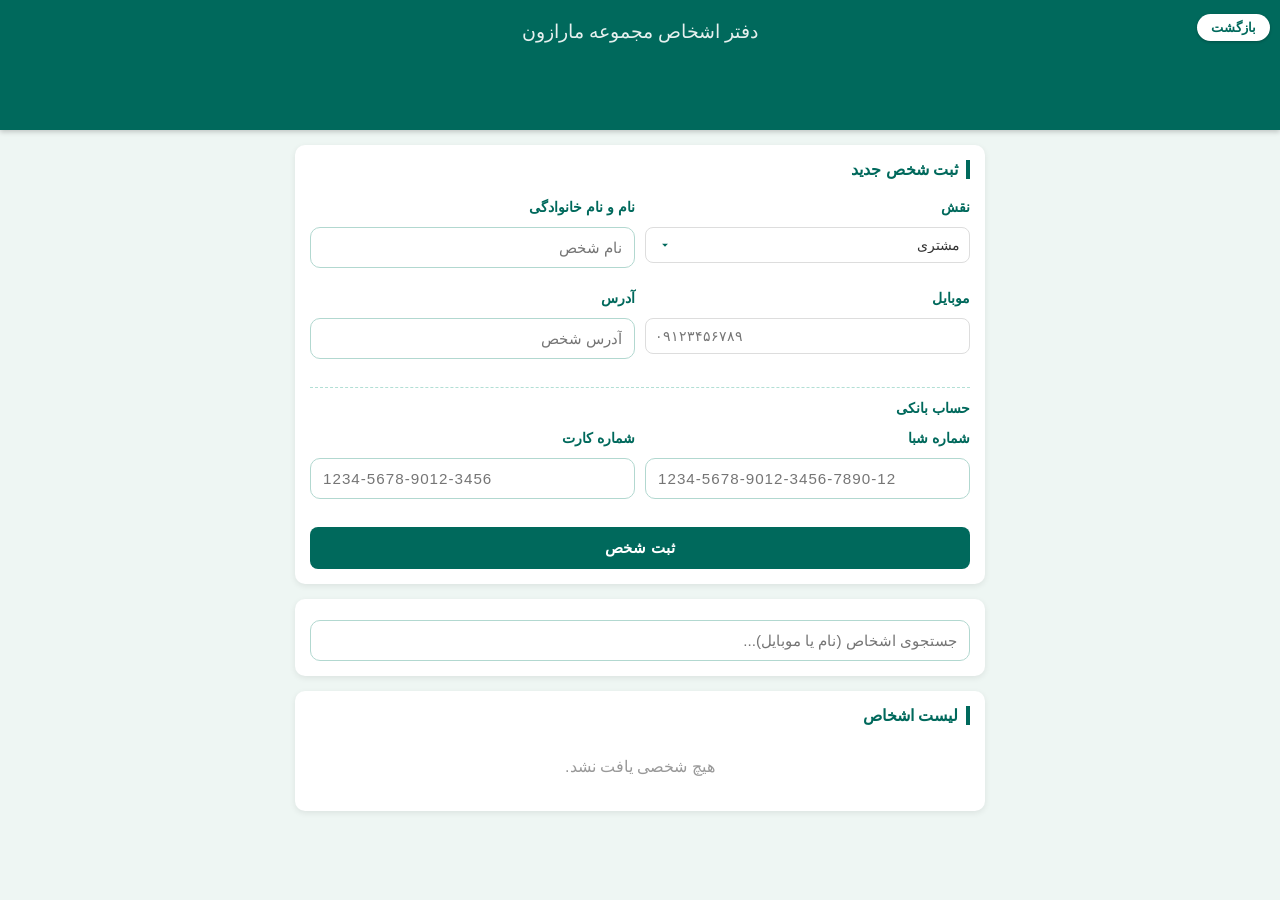
==== parties.html @ 7fa41192 "feat: initial commit for marazon ledger" ====
<!DOCTYPE html>
<html lang="fa" dir="rtl">
<head>
    <meta charset="UTF-8" />
    <meta name="viewport" content="width=device-width, initial-scale=1.0, maximum-scale=1.0, user-scalable=no" />
    <title>دفتر اشخاص | مارازون</title>
    <meta name="theme-color" content="#00695c" />
    <link rel="manifest" href="./manifest.json" />
    <link rel="stylesheet" href="./style.css" />

    <style>
        html, body { width: 100%; max-width: 100%; overflow-x: hidden; margin: 0; padding: 0; background: #eef6f3; font-family: Tahoma, sans-serif; }

        /* ===== هدر بوتیا ===== */
        .app-header {
            background: #00695c;
            color: #ffffff;
            padding: 20px 15px;
            text-align: center;
            box-shadow: 0 2px 5px rgba(0, 0, 0, 0.2);
            position: relative;
            display: flex;
            flex-direction: column;
            align-items: center;
        }
        .app-header h3 { font-size: 1.2rem; margin: 0; }
        .back-btn {
            position: absolute;
            right: 10px;
            top: 14px;
            background: #ffffff;
            color: #00695c;
            border: none;
            padding: 6px 14px;
            border-radius: 20px;
            font-weight: bold;
            cursor: pointer;
            font-family: inherit;
            box-shadow: 0 1px 3px rgba(0, 0, 0, 0.25);
        }

        /* ===== بدنه ===== */
        .container { padding: 15px; max-width: 720px; margin: auto; }

        .card {
            background: #ffffff;
            padding: 15px;
            border-radius: 10px;
            margin-bottom: 15px;
            box-shadow: 0 2px 6px rgba(0, 0, 0, 0.08);
        }
        .card h2 {
            margin: 0 0 12px;
            font-size: 1rem;
            color: #00695c;
            border-right: 4px solid #00695c;
            padding-right: 8px;
        }

        input, select {
            width: 100%;
            padding: 9px;
            margin-top: 6px;
            border-radius: 8px;
            border: 1px solid #ddd;
            box-sizing: border-box;
            font-family: inherit;
            font-size: 0.9rem;
        }
        label { font-size: 0.75rem; color: #666; display: block; }
        .form-group { margin-top: 8px; }
        .form-row { display: grid; grid-template-columns: 1fr 1fr; gap: 10px; }

        /* ===== دکمه‌ها ===== */
        .btn-primary {
            background: #00695c;
            color: #ffffff;
            border: none;
            padding: 12px;
            margin-top: 14px;
            width: 100%;
            border-radius: 8px;
            font-weight: bold;
            cursor: pointer;
            font-family: inherit;
            font-size: 0.95rem;
            transition: background 0.2s;
        }
        .btn-primary:hover { background: #008577; }
        .btn-cancel {
            background: #9e9e9e;
            color: #ffffff;
            border: none;
            padding: 12px;
            margin-top: 8px;
            width: 100%;
            border-radius: 8px;
            font-weight: bold;
            cursor: pointer;
            font-family: inherit;
        }

        /* ===== بخش حساب بانکی ===== */
        .bank-section {
            margin-top: 14px;
            padding-top: 12px;
            border-top: 1px dashed #b2dfd5;
        }
        .bank-title { font-weight: bold; color: #00695c; font-size: 0.9rem; display: block; margin-bottom: 6px; }
        .card-number, .sheba-number {
            text-align: left;
            direction: ltr;
            letter-spacing: 1px;
        }

        /* ===== لیست اشخاص ===== */
        .party-item {
            padding: 12px 10px;
            border-bottom: 1px solid #eee;
            display: flex;
            justify-content: space-between;
            align-items: center;
            gap: 10px;
            transition: background 0.2s;
        }
        .party-item:last-child { border-bottom: none; }
        .party-item:hover { background: #fafafa; }

        .party-info { flex: 1; min-width: 0; }
        .party-name-row { display: flex; align-items: center; gap: 8px; flex-wrap: wrap; }
        .party-name { font-weight: bold; color: #333; font-size: 0.95rem; }
        .party-mobile { display: block; color: #888; font-size: 0.75rem; margin-top: 3px; direction: ltr; text-align: right; }

        .role-badge {
            font-size: 0.65rem;
            padding: 2px 8px;
            border-radius: 12px;
            font-weight: bold;
            white-space: nowrap;
        }
        .role-customer { background: #e0f2ed; color: #00796b; }
        .role-supplier { background: #e4f0ec; color: #00695c; }
        .role-employee { background: #e0f2f1; color: #00796b; }

        /* ===== دکمه‌های کپی (سنجاق) ===== */
        .party-copy-btns {
            display: flex;
            gap: 4px;
            flex-wrap: wrap;
            margin-top: 6px;
        }
        .copy-btn {
            background: #edf5f2;
            color: #37474f;
            border: none;
            padding: 3px 9px;
            border-radius: 12px;
            cursor: pointer;
            font-size: 0.7rem;
            font-family: inherit;
            transition: background 0.2s;
        }
        .copy-btn:hover { background: #cfd8dc; }

        .party-balance-box { text-align: left; min-width: 110px; }
        .balance { font-weight: bold; font-size: 0.95rem; direction: ltr; }
        .balance-green { color: #2e7d32; }
        .balance-red { color: #c62828; }
        .balance-neutral { color: #757575; }
        .text-positive { color: #2e7d32; }
        .text-negative { color: #c62828; }
        .text-neutral  { color: #757575; }
        .status-text { font-size: 0.68rem; display: block; margin-top: 2px; }

        .action-btns { margin-top: 6px; display: flex; justify-content: flex-end; gap: 4px; }
        .edit-btn {
            background: #008577;
            color: #ffffff;
            border: none;
            padding: 4px 9px;
            border-radius: 6px;
            cursor: pointer;
            font-size: 0.72rem;
            font-family: inherit;
        }
        .delete-btn {
            background: #c62828;
            color: #ffffff;
            border: none;
            padding: 4px 9px;
            border-radius: 6px;
            cursor: pointer;
            font-size: 0.72rem;
            font-family: inherit;
        }

        @media (max-width: 480px) {
            .form-row { grid-template-columns: 1fr 1fr; gap: 8px; }
            .party-balance-box { min-width: 85px; }
            .balance { font-size: 0.85rem; }
        }
    </style>
</head>

<body>
    <div id="appShell">
        <header class="app-header">
            <button class="back-btn" onclick="goBack()">بازگشت</button>
            <h3>دفتر اشخاص مجموعه مارازون</h3>
        </header>

        <main class="container">
            <!-- ===== فرم ثبت / ویرایش ===== -->
            <section class="card">
                <h2 id="formTitle">ثبت شخص جدید</h2>
                <input type="hidden" id="editId" />

                <div class="form-row">
                    <div class="form-group">
                        <label for="partyRole">نقش</label>
                        <select id="partyRole">
                            <option value="customer">مشتری</option>
                            <option value="supplier">تأمین‌کننده</option>
                        </select>
                    </div>
                    <div class="form-group">
                        <label for="partyName">نام و نام خانوادگی</label>
                        <input type="text" id="partyName" placeholder="نام شخص" autocomplete="off" />
                    </div>
                </div>

                <div class="form-row">
                    <div class="form-group">
                        <label for="partyPhone">موبایل</label>
                        <input type="tel" id="partyPhone" placeholder="۰۹۱۲۳۴۵۶۷۸۹" maxlength="11" inputmode="numeric" />
                    </div>
                    <div class="form-group">
                        <label for="partyAddress">آدرس</label>
                        <input type="text" id="partyAddress" placeholder="آدرس شخص" autocomplete="off" />
                    </div>
                </div>

                <div class="bank-section">
                    <span class="bank-title">حساب بانکی</span>
                    <div class="form-row">
                        <div class="form-group">
                            <label for="partyIban">شماره شبا</label>
                            <input class="sheba-number" id="partyIban" type="text" placeholder="1234-5678-9012-3456-7890-12" maxlength="29" inputmode="numeric" oninput="handleGroupedInput(this, 4, 24)" />
                        </div>
                        <div class="form-group">
                            <label for="partyCardNumber">شماره کارت</label>
                            <input class="card-number" id="partyCardNumber" type="text" placeholder="1234-5678-9012-3456" maxlength="19" inputmode="numeric" oninput="handleGroupedInput(this, 4, 16)" />
                        </div>
                    </div>
                </div>

                <button id="submitBtn" class="btn-primary" onclick="savePartyHandler()">ثبت شخص</button>
                <button id="cancelBtn" class="btn-cancel" style="display: none;" onclick="cancelEdit()">انصراف از ویرایش</button>
            </section>

            <!-- ===== جستجو ===== -->
            <section class="card">
                <input type="text" id="searchInput" placeholder="جستجوی اشخاص (نام یا موبایل)..." oninput="loadParties()" />
            </section>

            <!-- ===== لیست اشخاص ===== -->
            <section class="card">
                <h2>لیست اشخاص</h2>
                <div id="partiesList"></div>
            </section>
        </main>
    </div>

    <script src="./db.js"></script>
    <script src="./finance.js"></script>
    <script>
        /* ---------- ابزار ارقام فارسی/انگلیسی ---------- */
        function toPersianDigits(str) {
            return String(str).replace(/\d/g, d => "۰۱۲۳۴۵۶۷۸۹"[d]);
        }
        function toEnglishDigits(str) {
            return String(str).replace(/[۰-۹]/g, d => "۰۱۲۳۴۵۶۷۸۹".indexOf(d));
        }

        function formatGroupedDigits(value, groupSize = 4, maxDigits = 24) {
            const digits = toEnglishDigits(value).replace(/\D/g, "").slice(0, maxDigits);
            const groups = [];
            for (let i = 0; i < digits.length; i += groupSize) {
                groups.push(digits.slice(i, i + groupSize));
            }
            return groups.join("-");
        }
        function handleGroupedInput(input, groupSize = 4, maxDigits = 24) {
            input.value = formatGroupedDigits(input.value, groupSize, maxDigits);
        }

        function escapeHtml(str) {
            return String(str || "").replace(/[&<>"']/g, c => ({
                "&": "&amp;", "<": "&lt;", ">": "&gt;", '"': "&quot;", "'": "&#39;"
            }[c]));
        }

        function formatNumber(n) {
            const num = Number(n || 0);
            const sign = num < 0 ? "-" : "";
            const abs = Math.abs(num);
            const grouped = abs.toLocaleString("en-US");
            return toPersianDigits(sign + grouped).replace(/,/g, "٬");
        }

        /* ---------- نمایش مانده (از دید طرف حساب) ---------- */
        function getBalancePresentation(balance) {
            const value = Number(balance) || 0;

            if (value < 0) {
                return { sign: "−", amount: Math.abs(value), className: "text-negative", color: "#c62828", label: "بدهکار" };
            }
            if (value > 0) {
                return { sign: "+", amount: value, className: "text-positive", color: "#2e7d32", label: "بستانکار" };
            }
            return { sign: "", amount: 0, className: "text-neutral", color: "#757575", label: "تسویه" };
        }

        /* ---------- متادیتای نقش‌ها ---------- */
        const ROLE_META = {
            customer: { label: "مشتری", css: "role-customer" },
            supplier: { label: "تأمین‌کننده", css: "role-supplier" },
            employee: { label: "کارمند", css: "role-employee" }
        };

        /* ---------- ناوبری و وضعیت فرم ---------- */
        function goBack() { window.location.href = "index.html"; }

        function resetForm() {
            document.getElementById("editId").value = "";
            document.getElementById("partyName").value = "";
            document.getElementById("partyPhone").value = "";
            document.getElementById("partyAddress").value = "";
            document.getElementById("partyIban").value = "";
            document.getElementById("partyCardNumber").value = "";
            document.getElementById("partyRole").value = "customer";
            document.getElementById("submitBtn").innerText = "ثبت شخص";
            document.getElementById("cancelBtn").style.display = "none";
            document.getElementById("formTitle").innerText = "ثبت شخص جدید";
        }

        function cancelEdit() { resetForm(); }

        function startEdit(party) {
            document.getElementById("editId").value = party.id || "";
            document.getElementById("partyName").value = party.full_name || party.name || "";
            document.getElementById("partyRole").value = (Array.isArray(party.roles) && party.roles[0]) || party.role || "customer";
            document.getElementById("partyPhone").value = party.mobile ? toPersianDigits(party.mobile) : "";
            document.getElementById("partyAddress").value = party.address || "";
            document.getElementById("partyIban").value = party.iban ? formatGroupedDigits(party.iban, 4, 24) : "";
            document.getElementById("partyCardNumber").value = party.card_number ? formatGroupedDigits(party.card_number, 4, 16) : "";
            document.getElementById("submitBtn").innerText = "ذخیره تغییرات";
            document.getElementById("cancelBtn").style.display = "block";
            document.getElementById("formTitle").innerText = "ویرایش شخص";
            window.scrollTo({ top: 0, behavior: "smooth" });
        }

        /* ---------- ذخیره ---------- */
        async function savePartyHandler() {
            try {
                const full_name = document.getElementById("partyName").value.trim();
                const role = document.getElementById("partyRole").value;
                const phone = toEnglishDigits(document.getElementById("partyPhone").value).replace(/\D/g, "").slice(0, 11);
                const address = document.getElementById("partyAddress").value.trim();
                const iban = toEnglishDigits(document.getElementById("partyIban").value).replace(/\D/g, "").slice(0, 24);
                const card_number = toEnglishDigits(document.getElementById("partyCardNumber").value).replace(/\D/g, "").slice(0, 16);

                if (!full_name) { alert("نام شخص الزامی است"); return; }
                if (!role) { alert("نقش شخص الزامی است"); return; }

                const editId = document.getElementById("editId").value;

                const partyData = {
                    full_name,
                    roles: [role],
                    mobile: phone,
                    address,
                    iban,
                    card_number
                };
                if (editId) partyData.id = editId;

                console.log("📦 دادهٔ ارسالی به saveParty:", partyData);

                const saved = await boutiaDB.saveParty(partyData);
                console.log("✅ نتیجهٔ ذخیره:", saved);

                if (!saved) {
                    alert("ذخیره ناموفق بود (خروجی null)");
                    return;
                }

                resetForm();
                await loadParties();
            } catch (err) {
                console.error("❌ خطا در ذخیره شخص:", err);
                alert("خطا در ذخیره شخص: " + (err && err.message ? err.message : err));
            }
        }

        /* ---------- بارگذاری لیست ---------- */
        async function loadParties() {
            const listEl = document.getElementById("partiesList");
            try {
                const searchValue = toEnglishDigits(document.getElementById("searchInput").value.trim().toLowerCase());
                listEl.innerHTML = "";

                const parties = await financeCalc.getPartiesWithBalances();

                for (const party of parties) {
                    const name = party.full_name || party.name || "";
                    const mobile = String(party.mobile || "");

                    if (searchValue && !name.toLowerCase().includes(searchValue) && !mobile.includes(searchValue)) continue;

                    const roles = Array.isArray(party.roles) ? party.roles : (party.roles ? [party.roles] : []);
                    const isEmployee = roles.includes("employee");
                    const balance = party.balance || {};

                    const roleMeta = ROLE_META[roles[0]] || ROLE_META.customer;

                    let balanceBoxHtml = "";

                    if (isEmployee) {
                        const salaryPaid = Number(balance.salaryPaid) || 0;
                        balanceBoxHtml = `
                            <div class="balance text-neutral">${formatNumber(salaryPaid)}</div>
                            <span class="status-text">مجموع حقوق پرداختی</span>
                        `;
                    } else {
                        const p = getBalancePresentation(balance.balance);
                        const amountText = p.amount === 0 ? "۰" : (p.sign + formatNumber(p.amount));

                        balanceBoxHtml = `
                            <div class="balance ${p.className}">${amountText}</div>
                            <span class="status-text" style="color: ${p.color};">${p.label}</span>
                        `;
                    }

                    const copyBtnsHtml = `
                        <div class="party-copy-btns">
                            ${party.iban ? `<button class="copy-btn" onclick="copyPartyField(this, 'iban')">📌 شبا</button>` : ""}
                            ${party.card_number ? `<button class="copy-btn" onclick="copyPartyField(this, 'card_number')">📌 کارت</button>` : ""}
                            ${party.address ? `<button class="copy-btn" onclick="copyPartyField(this, 'address')">📌 آدرس</button>` : ""}
                        </div>
                    `;

                    const div = document.createElement("div");
                    div.className = "party-item";
                    div.innerHTML = `
                        <div class="party-info">
                            <div class="party-name-row">
                                <span class="party-name">${escapeHtml(name)}</span>
                                <span class="role-badge ${roleMeta.css}">${roleMeta.label}</span>
                            </div>
                            ${mobile ? `<small class="party-mobile">${toPersianDigits(mobile)}</small>` : ""}
                            ${copyBtnsHtml}
                        </div>
                        <div class="party-balance-box">
                            ${balanceBoxHtml}
                            <div class="action-btns">
                                <button class="edit-btn" onclick="startEditFromList(this)">ویرایش</button>
                                <button class="delete-btn" onclick="removePartyHandler(this)">حذف</button>
                            </div>
                        </div>
                    `;
                    div.dataset.partyJson = JSON.stringify(party);
                    listEl.appendChild(div);
                }

                if (listEl.children.length === 0) {
                    listEl.innerHTML = '<div style="text-align: center; padding: 20px; color: #999;">هیچ شخصی یافت نشد.</div>';
                }
            } catch (err) {
                console.error("❌ خطا در بارگذاری لیست:", err);
                listEl.innerHTML = '<div style="text-align: center; padding: 20px; color: #c62828;">خطا در بارگذاری لیست اشخاص.</div>';
            }
        }

        function startEditFromList(btn) {
            try {
                const party = JSON.parse(btn.closest(".party-item").dataset.partyJson);
                startEdit(party);
            } catch (err) {
                console.error("❌ خطا در ویرایش شخص:", err);
            }
        }

        async function removePartyHandler(btn) {
            try {
                const party = JSON.parse(btn.closest(".party-item").dataset.partyJson);
                if (!confirm(`آیا از حذف «${party.full_name || party.name}» مطمئن هستید؟`)) return;
                await boutiaDB.deleteParty(party.id);
                await loadParties();
            } catch (err) {
                console.error("❌ خطا در حذف شخص:", err);
                alert("خطا در حذف شخص: " + (err && err.message ? err.message : err));
            }
        }

        /* ---------- کپی در کلیپ‌بورد ---------- */
        async function copyTextToClipboard(text) {
            try {
                if (navigator.clipboard && window.isSecureContext) {
                    await navigator.clipboard.writeText(text);
                    return true;
                }
            } catch (e) {
                /* fallback به روش قدیمی */
            }
            try {
                const ta = document.createElement("textarea");
                ta.value = text;
                ta.style.position = "fixed";
                ta.style.opacity = "0";
                document.body.appendChild(ta);
                ta.focus();
                ta.select();
                const ok = document.execCommand("copy");
                document.body.removeChild(ta);
                return ok;
            } catch (e) {
                return false;
            }
        }

        async function copyPartyField(btn, field) {
            try {
                const party = JSON.parse(btn.closest(".party-item").dataset.partyJson);
                const map = {
                    iban: party.iban || "",
                    card_number: party.card_number || "",
                    address: party.address || ""
                };
                const value = map[field] || "";

                if (!value) {
                    alert("مقداری برای کپی وجود ندارد");
                    return;
                }

                const ok = await copyTextToClipboard(value);
                if (ok) {
                    const original = btn.innerHTML;
                    btn.innerHTML = "✅ کپی شد";
                    setTimeout(() => { btn.innerHTML = original; }, 1200);
                } else {
                    alert("کپی ناموفق بود");
                }
            } catch (err) {
                console.error("❌ خطا در کپی:", err);
            }
        }

        /* ---------- ورودی موبایل ---------- */
        document.getElementById("partyPhone").addEventListener("input", function (e) {
            const englishValue = toEnglishDigits(e.target.value).replace(/\D/g, "").slice(0, 11);
            e.target.value = toPersianDigits(englishValue);
        });

        /* ---------- راه‌اندازی ---------- */
        window.addEventListener("load", async () => {
            try {
                await boutiaDB.init();
                await loadParties();
            } catch (err) {
                console.error("❌ خطا در راه‌اندازی صفحه:", err);
                alert("خطا در اتصال به دیتابیس: " + (err && err.message ? err.message : err));
            }
        });
    </script>
<script src="./pwa.js"></script>
</body>
</html>
---- style.css ----
/* ===================================================
   دفتر حساب مجموعه بوتیا - Style.css (اصلاح شده کامل)
   =================================================== */

:root{
    --primary-color:#00695c;
    --primary-dark:#004d40;
    --primary-light:#008577;
    --secondary-color:#f5f5f5;
    --danger-color:#d32f2f;
    --success-color:#388e3c;
    --text-color:#333;
    --border-color:#b2d8d0;
    --orange-report:#008577;
}

*{
    box-sizing:border-box;
}

html,
body{
    width:100%;
    max-width:100%;
    overflow-x:hidden;
}

body{
    margin:0;
    padding:0;
    font-family:'Tahoma', sans-serif;
    background:#edf5f2;
    color:var(--text-color);
    direction:rtl;
}

/* ===================== هدر ===================== */

.app-header{
    background:var(--primary-color);
    color:#fff;
    padding:20px 0 0 0;
    text-align:center;
    box-shadow:0 2px 5px rgba(0,0,0,0.2);
    position:relative;
    display:flex;
    flex-direction:column;
    align-items:center;
    min-height:130px;
}

.app-header h1{
    margin:0;
    font-size:1.3rem;
}

.app-header h3{
    margin:4px 0 0 0;
    font-size:0.9rem;
    opacity:0.9;
    font-weight:normal;
}

.datetime-container{
    display:flex;
    flex-direction:row-reverse;
    justify-content:center;
    align-items:center;
    gap:10px;
    direction:rtl;
    margin-top:8px;
    font-family:'Tahoma', sans-serif;
    font-size:1rem;
    background:rgba(0,0,0,0.15);
    padding:4px 12px;
    border-radius:20px;
    width:fit-content;
    margin-bottom:12px;
}

/* ===================== کانتینر اصلی ===================== */

.container{
    max-width:600px;
    margin:0 auto;
    padding:16px;
}

/* ===================== کارت‌ها ===================== */

.card{
    background:#fff;
    border-radius:12px;
    box-shadow:0 2px 8px rgba(0,0,0,0.08);
    padding:16px;
    margin-bottom:16px;
}

.card h2,
.card h3{
    margin:0 0 14px 0;
    font-size:1.05rem;
    color:var(--primary-color);
    border-right:4px solid var(--primary-color);
    padding-right:10px;
}

/* ===================== فرم‌ها ===================== */

form{
    display:flex;
    flex-direction:column;
}

.form-row{
    display:flex;
    flex-wrap:wrap;
    flex-direction:row;
    gap:12px;
    width:100%;
}

.form-group{
    display:flex;
    flex-direction:column;
    flex:1 1 calc(50% - 6px);
    min-width:140px;
    margin-bottom:14px;
}

.form-group label{
    display:block;
    margin-bottom:6px;
    font-size:0.9rem;
    font-weight:bold;
    color:var(--primary-color);
}

/* ===================== اصلاح بخش اقلام ===================== */

#itemsContainer .item-row{
    margin-bottom:8px !important;
}

#itemsContainer .form-row{
    gap:8px !important;
}

#itemsContainer .form-group{
    margin-bottom:0 !important;
}

.row-amount-words{
    font-size:0.75rem;
    color:var(--primary-light);
    min-height:16px;
    margin-top:4px;
}

/* ===================== Input / Select ===================== */

input[type="text"],
input[type="number"],
select{
    width:100%;
    padding:11px 12px;
    border:1px solid var(--border-color);
    border-radius:10px;
    font-family:inherit;
    font-size:0.95rem;
    background:#fff;
    color:var(--text-color);
    outline:none;
    box-sizing:border-box;
}

input:focus,
select:focus{
    border-color:var(--primary-color);
    box-shadow:0 0 0 3px rgba(0,105,92,0.12);
}

select{
    appearance:none;
    -webkit-appearance:none;
    background-image:url("data:image/svg+xml;utf8,<svg xmlns='http://www.w3.org/2000/svg' width='14' height='14' viewBox='0 0 24 24' fill='%2300695c'><path d='M7 10l5 5 5-5z'/></svg>");
    background-repeat:no-repeat;
    background-position:left 12px center;
    padding-left:32px;
}

/* ===================== دکمه ثبت ===================== */

.btn-submit{
    width:100%;
    margin-top:8px;
    padding:13px;
    border:none;
    border-radius:8px;
    background:var(--primary-color) !important;
    color:#ffffff !important;
    font-weight:bold;
    font-size:1rem;
    cursor:pointer;
    font-family:inherit;
}

/* ===================== مبلغ پرداختی/دریافتی ===================== */

#paidAmountLabel,
.payment-row label{
    font-size:1rem;
}

#paidAmount,
#paidAmountWords{
    font-size:1.05rem;
    padding:13px 12px;
}

/* ===================== تراکنش‌ها ===================== */

.transaction-info{
    width:100%;
    min-width:0;
}

.transaction-paid-row{
    display:flex;
    flex-direction:column;
    align-items:stretch;
    gap:8px;
    margin-top:8px;
    padding-top:8px;
    border-top:1px dashed rgba(0,105,92,0.2);
    width:100%;
}

.transaction-paid{
    direction:rtl;
    width:100%;
    min-width:0;
    text-align:right;
    margin-top:0 !important;
    border-top:none !important;
    padding-top:0 !important;
    font-weight:bold;
    line-height:1.9;
    word-break:break-word;
    overflow-wrap:anywhere;
}

.transaction-paid .transaction-amount-positive,
.transaction-paid .transaction-amount-negative{
    display:inline;
    word-break:break-word;
    overflow-wrap:anywhere;
}

.transaction-delete-btn{
    border:none;
    background:#d32f2f;
    color:#fff;
    border-radius:10px;
    padding:10px 16px;
    font-size:0.95rem;
    font-weight:bold;
    cursor:pointer;
    white-space:nowrap;
    width:auto;
    min-width:72px;
    max-width:max-content;
    align-self:flex-start;
    margin:0;
    text-align:center;
}

.transaction-delete-btn:active{
    transform:scale(0.97);
}

/* ===================== واکنش‌گرا (موبایل) ===================== */

@media (max-width:480px){
    .form-row:not(#itemsContainer .form-row){
        flex-direction:column;
    }

    #itemsContainer .form-row{
        flex-direction:row !important;
        flex-wrap:nowrap !important;
    }

    #itemsContainer .form-group{
        min-width:0 !important;
    }

    #itemsContainer input,
    #itemsContainer select{
        padding:10px 8px;
        font-size:0.85rem;
    }
}

@media (max-width:480px){
    body{
        font-size:1.1rem;
    }

    h1,
    h2,
    h3,
    h4,
    h5,
    h6{
        font-size:1.15em !important;
    }

    label,
    input,
    select,
    textarea,
    button,
    a,
    span,
    p,
    li{
        font-size:1.1rem !important;
    }

    .tab-item{
        font-size:1rem !important;
    }

    #itemsContainer input,
    #itemsContainer select{
        font-size:1.1rem !important;
        padding:10px 8px;
    }
}

@media (max-width:480px){
    .payment-row label,
    #paidAmountLabel{
        font-size:1rem !important;
    }

    #paidAmount,
    #paidAmountWords{
        font-size:1rem !important;
        padding:13px 10px !important;
    }

    .transaction-paid-row{
        gap:8px;
        padding-top:6px;
    }

    .transaction-paid{
        font-size:1rem !important;
        line-height:1.9 !important;
    }

    .transaction-delete-btn{
        font-size:0.9rem !important;
        padding:8px 12px !important;
        min-width:68px;
        align-self:flex-start;
    }
}
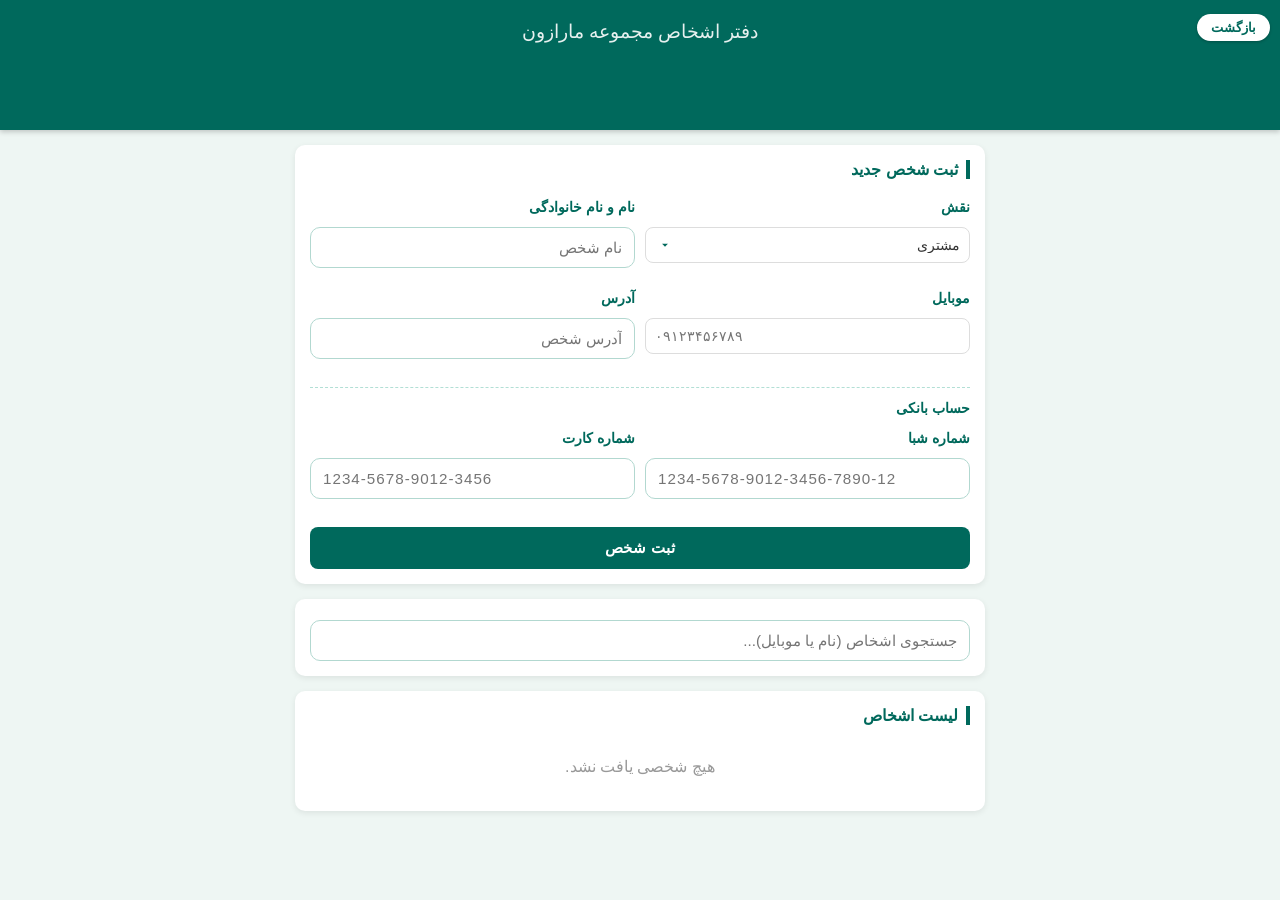
==== commit 1a02a15d: "refactor: update to marazonDB and improve report/parties stability" ====
--- a/parties.html
+++ b/parties.html
@@ -11,7 +11,7 @@
     <style>
         html, body { width: 100%; max-width: 100%; overflow-x: hidden; margin: 0; padding: 0; background: #eef6f3; font-family: Tahoma, sans-serif; }
 
-        /* ===== هدر بوتیا ===== */
+        /* ===== هدر مارازون ===== */
         .app-header {
             background: #00695c;
             color: #ffffff;
@@ -274,6 +274,9 @@
     <script src="./db.js"></script>
     <script src="./finance.js"></script>
     <script>
+        /* ---------- دسترسی امن به دیتابیس مارازون ---------- */
+        const getDB = () => window.marazonDB || window.boutiaDB;
+
         /* ---------- ابزار ارقام فارسی/انگلیسی ---------- */
         function toPersianDigits(str) {
             return String(str).replace(/\d/g, d => "۰۱۲۳۴۵۶۷۸۹"[d]);
@@ -360,9 +363,12 @@
             window.scrollTo({ top: 0, behavior: "smooth" });
         }
 
-        /* ---------- ذخیره ---------- */
+        /* ---------- ذخیره شخص ---------- */
         async function savePartyHandler() {
             try {
+                const db = getDB();
+                if (!db) throw new Error("دیتابیس در دسترس نیست.");
+
                 const full_name = document.getElementById("partyName").value.trim();
                 const role = document.getElementById("partyRole").value;
                 const phone = toEnglishDigits(document.getElementById("partyPhone").value).replace(/\D/g, "").slice(0, 11);
@@ -387,7 +393,7 @@
 
                 console.log("📦 دادهٔ ارسالی به saveParty:", partyData);
 
-                const saved = await boutiaDB.saveParty(partyData);
+                const saved = await db.saveParty(partyData);
                 console.log("✅ نتیجهٔ ذخیره:", saved);
 
                 if (!saved) {
@@ -409,6 +415,10 @@
             try {
                 const searchValue = toEnglishDigits(document.getElementById("searchInput").value.trim().toLowerCase());
                 listEl.innerHTML = "";
+
+                if (!window.financeCalc || typeof window.financeCalc.getPartiesWithBalances !== "function") {
+                    throw new Error("ماژول محاسبات مالی در دسترس نیست.");
+                }
 
                 const parties = await financeCalc.getPartiesWithBalances();
 
@@ -495,7 +505,11 @@
             try {
                 const party = JSON.parse(btn.closest(".party-item").dataset.partyJson);
                 if (!confirm(`آیا از حذف «${party.full_name || party.name}» مطمئن هستید؟`)) return;
-                await boutiaDB.deleteParty(party.id);
+                
+                const db = getDB();
+                if (!db) throw new Error("دیتابیس در دسترس نیست.");
+                
+                await db.deleteParty(party.id);
                 await loadParties();
             } catch (err) {
                 console.error("❌ خطا در حذف شخص:", err);
@@ -511,7 +525,7 @@
                     return true;
                 }
             } catch (e) {
-                /* fallback به روش قدیمی */
+                /* fallback به روش سنتی */
             }
             try {
                 const ta = document.createElement("textarea");
@@ -563,10 +577,12 @@
             e.target.value = toPersianDigits(englishValue);
         });
 
-        /* ---------- راه‌اندازی ---------- */
+        /* ---------- راه‌اندازی اولیه دیتابیس مارازون ---------- */
         window.addEventListener("load", async () => {
             try {
-                await boutiaDB.init();
+                const db = getDB();
+                if (!db) throw new Error("ماژول دیتابیس بارگذاری نشده است.");
+                await db.init();
                 await loadParties();
             } catch (err) {
                 console.error("❌ خطا در راه‌اندازی صفحه:", err);
@@ -574,6 +590,6 @@
             }
         });
     </script>
-<script src="./pwa.js"></script>
+    <script src="./pwa.js"></script>
 </body>
 </html>
